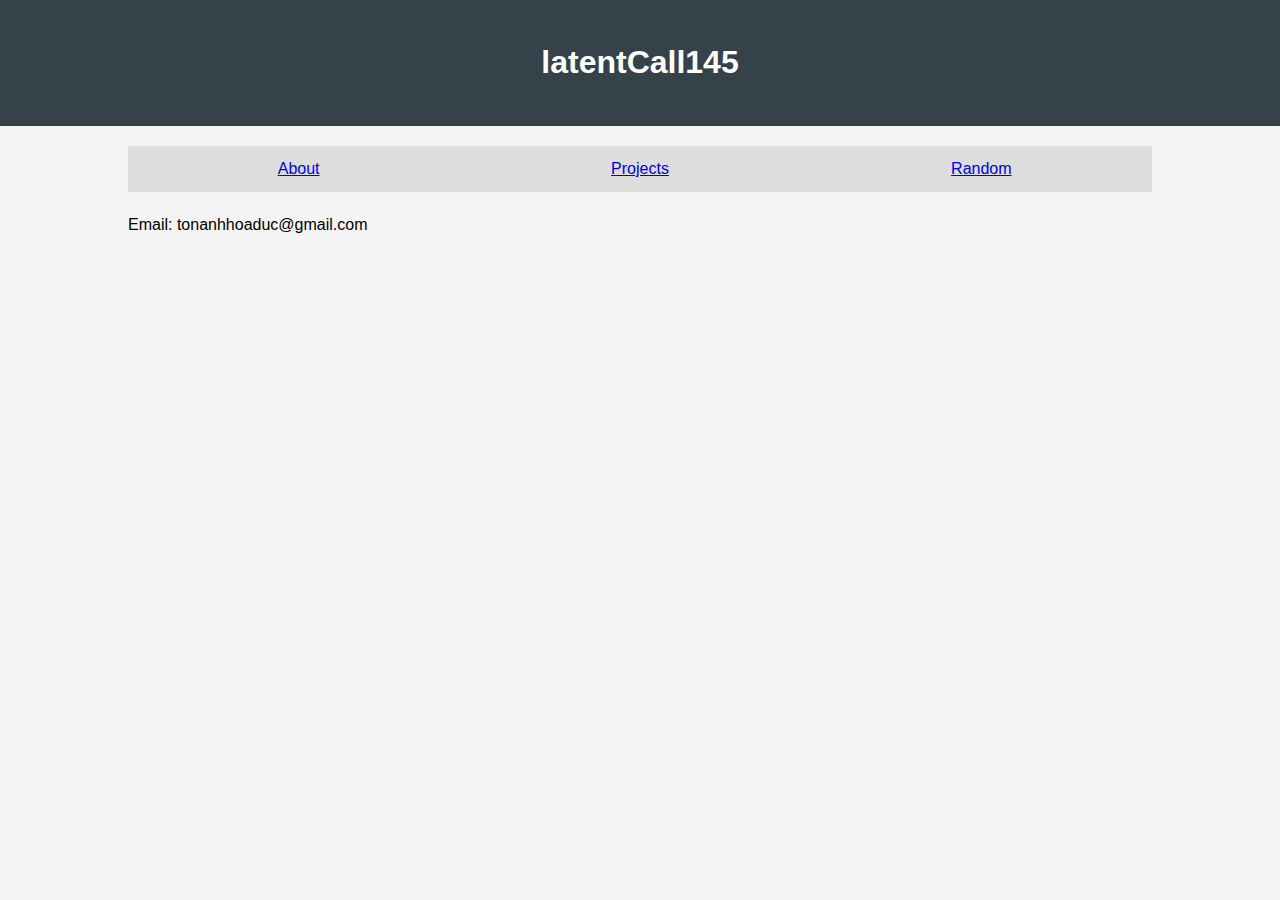
==== index.html @ 5f7debbe "now with pictures!" ====
<!DOCTYPE html>
<html lang="en">
<head>
    <meta charset="UTF-8">
    <meta name="viewport" content="width=device-width, initial-scale=1.0">
    <title>latentCall145</title>
    <link rel="icon" type="image/x-icon" href="assets/turtle32.png">
    <style>
        body {
            font-family: Verdana, sans-serif;
            line-height: 1.6;
            margin: 0;
            padding: 0;
            background-color: #f4f4f4;
        }
        header {
            background-color: #35424a;
            color: white;
            text-align: center;
            padding: 1rem;
        }
        .container {
            width: 80%;
            margin: auto;
            overflow: hidden;
            padding: 20px;
        }
        .project {
            background-color: #fff;
            border-radius: 5px;
            padding: 20px;
            margin-bottom: 20px;
            overflow: auto;
        }
        .project h3 {
            margin-top: 0;
        }
        .tabs {
            display: flex;
            position: sticky;
            top: 0;
            margin-bottom: 20px;
        }
        .tab {
            flex: 1;
            text-align: center;
            padding: 10px;
            background-color: #ddd;
            cursor: pointer;
        }
        .tab-content {
            display: none;
        }
        .tab-content:target {
            display: block;
        }
        .tab-content:target::before { /* prevents scroll-down when click tab */
            content: "";
            display: block;
            height: 300px; /* Adjust based on your tabs height */
            margin-top: -300px; /* Negative value of the height */
        }
        .tool {
            height: 64px;
            margin-left: 32px;
            margin-right: 32px;
        }
        .motif {
            height: 128px;
        }
    </style>
</head>
<body>
    <header>
        <h1>latentCall145</h1>
    </header>

    <div class="container">
        <div class="tabs">
            <a href="#about-page" class="tab about-page">About</a>
            <a href="#projects-page" class="tab projects-page">Projects</a>
            <a href="#random-page" class="tab random-page">Random</a>
        </div>

        <div id="about-page" class="tab-content">
            <h2>About Me</h2>
            <p>I'm passionate about machine learning and their applications, especially generative image/video models. I also like performance optimization, whether it be CPUs, GPUs, TPUs, or pretty much anything else.</p>
        </div>

        <div id="projects-page" class="tab-content">
            <h2>My Projects</h2>

            <div class="project">
                <img src="assets/gn.png" class="motif">
                <details>
                    <summary>GPU-Optimized Group Normalization (<a href="https://github.com/latentCall145/channels-last-groupnorm">code</a>)</summary>
                    <ul>
                        <li>Yielded up to 2x speedup over PyTorch’s group normalization implementation by rewriting CUDA kernels, tuning kernel
                        configurations and memory access schemes, and profiling kernels using Nvidia Nsight Compute</li>
                        <li>Sped up end-to-end CNN training by 35% and reduced memory usage by 30% by leveraging faster memory formats (NHWC) and fusing normalization with activation functions </li>
                        <li>Open-sourced code as well as a <a href="https://drive.google.com/file/d/1c-FvwCT6FWw5eYI-MqyNc311mrnKV6un/view?usp=sharing">document</a> deriving the forward/backward pass</li>
                        <li>Tools used: CUDA, C++, Nvidia Nsight Compute, PyTorch</li>
                    </ul>
                <img src="assets/cuda.png" class="tool">
                <img src="assets/c++.png" class="tool">
                <img src="assets/nsight.png" class="tool">
                <img src="assets/pytorch.png" class="tool">
                </details>
            </div>
            <div class="project">
                <img src="assets/diffusion.png" class="motif">
                <details>
                    <summary>Generative Text-to-Image AI From Scratch (<a href="https://github.com/latentCall145/latent-diffusion">code</a>, <a href="https://wandb.ai/tiewa_enguin/tpu_ldm_ddpm_v2/reports/Attempting-to-Train-Stable-Diffusion-From-Scratch-For-Free--Vmlldzo1MTYxNjU0">report</a>)</summary>
                    <ul>
                        <li>Reimplemented and trained a generative text-to-image denoising diffusion probabilistic model from scratch on an 800 GB subset of the laion2B-en image-caption dataset</li>
                        <li>Increased model training efficiency as measured by hardware utilization on a Google TPU-v3-8 AI chip from 23.4% to 68.0% using PyTorch/XLA and Tensorboard</li>
                        <li>Tracked model experiments, training progress, and wrote reports to document my work using Weights &amp; Biases</li>
                        <li>The diffusion model is a successor to another generative image model I've made from scratch (<a href="https://github.com/latentCall145/StyleGAN-ADA">StyleGAN2-ADA</a>)</li>
                        <li>Tools Used: Python, PyTorch/XLA, Tensorboard, Weights &amp; Biases</li>
                    </ul>
                <img src="assets/python.png" class="tool">
                <img src="assets/pytorch.png" class="tool">
                <img src="assets/xla.png" class="tool">
                <img src="assets/tensorboard.png" class="tool">
                <img src="assets/wab.png" class="tool">
                </details>
            </div>
            <div class="project">
                <img src="assets/flux.png" class="motif">
                <details>
                    <summary>Large Model Inference on Consumer-Grade Hardware (<a href="https://youtu.be/SbFm2-2_9Ak">video</a>)</summary>
                    <ul>
                        <li>Reduced memory usage of 12 billion parameter text-to-image model (FLUX.1) inference by 66x over naive methods using Huggingface Diffusers (from ~33 GB VRAM down to 512 MB to generate a 1024x1024 image)</li>
                        <li>Halved memory usage and sped up inference by 40% over publicly available Diffusers codebase by patching source code to use low-precision CuBLAS matrix multiplication algorithms, operator fusion, and activation freeing</li>
                        <li>Reduced inference time on NVIDIA Volta GPUs by <a href="https://github.com/huggingface/diffusers/issues/9095">4.4x</a> by merging a <a href="https://github.com/huggingface/diffusers/pull/9097">pull request</a> into Huggingface Diffusers which fixed FLUX.1 numerical overflow with float16 inputs</li>
                        <li>Eliminated any latency or memory consumption when quantizing models in Huggingface Quanto by fixing a bug regarding needless weight initialization in quantized modules (<a href="https://github.com/huggingface/optimum-quanto/pull/297">bug fix</a> merged into main codebase)</li>
                        <li>icon next to this project generated with FLUX.1[schnell]; prompt: <i>ornate ink caligraphy spelling out "FLUX.1 512 MB"</i></li>
                        <li>Tools used: Huggingface Diffusers, Nvidia Nsight Systems, PyTorch, Python</li>
                    </ul>
                <img src="assets/diffusers.png" class="tool">
                <img src="assets/nsight.png" class="tool">
                <img src="assets/pytorch.png" class="tool">
                <img src="assets/python.png" class="tool">
                </details>
            </div>
            <div class="project">
                <img src="assets/cxl.png" class="motif">
                <details>
                    <summary>CoxLines: Rowing Data Collection + Analysis Tool</summary>
                    <ul>
                        <li>Developed iOS app via Swift/XCode to collect GPS, accelerometer, gyroscope, and microphone data from a rowing shell</li>
                        <li>Designed a GUI using PyQt, NumPy, and Pandas to visualize boat position, speed, and steering effectiveness, which is also synced with microphone recordings</li>
                        <li>Collected 30+ hours of rowing data (and 300+ km of rowing/running data) using CoxLines and analyzed data using GUI and Matplotlib to identify areas of technical improvement within varsity boats</li>
                        <li>Tools Used: NumPy, PyQt, Pandas, Matplotlib, Swift, XCode</li>
                    </ul>
                <img src="assets/numpy.png" class="tool">
                <img src="assets/pyqt.png" class="tool">
                <img src="assets/pandas.png" class="tool">
                <img src="assets/matplotlib.png" class="tool">
                <img src="assets/swift.png" class="tool">
                <img src="assets/xcode.png" class="tool">
                </details>
            </div>
            <div class="project">
                <img src="assets/sr.png" class="motif">
                <details>
                    <summary>AI Image/Video Upscaling (<a href="https://github.com/latentCall145/esrGAN">model code</a>, <a href="https://github.com/latentCall145/srGANWeb">web app code</a>)</summary>
                     <ul>
                         <li>Tools Used: PyTorch, TensorFlow, Keras, Flask, HTML, CSS</li>
                         <li>Implemented generative adversarial networks (SRGAN, ESRGAN, Real-ESRGAN, BasicVSR) for image and video upscaling using TensorFlow, Keras, and PyTorch from scratch</li>
                         <li>Designed a web app via Flask, HTML, and CSS to upload and upscale images</li>
                     </ul>

                <img src="assets/pytorch.png" class="tool">
                <img src="assets/tensorflow.png" class="tool">
                <img src="assets/keras.png" class="tool">
                <img src="assets/flask.png" class="tool">
                <img src="assets/html.png" class="tool">
                <img src="assets/css.png" class="tool">
                </details>
            </div>
            <div class="project">
                <img src="assets/mnist.png" class="motif">
                <details>
                    <summary>Deep Learning in C (<a href="https://github.com/latentCall145/nnic2">code</a>)</summary>
                    <ul>
                        <li>Trained a neural network (an MLP to be specific) to recognize images from the MNIST numbers dataset entirely in C, covering file processing, forward passes, backpropagation, and model optimization</li>
                        <li>Implemented a BLAS matrix multiplication algorithm reaching 80% performance of OpenBLAS (fastest open-source implementation)</li>
                        <li>Tools Used: C</li>
                    </ul>
                <img src="assets/c.png" class="tool">
                </details>
            </div>
            <div class="project">
                <img src="assets/nn.png" class="motif">
                <details>
                    <summary>Neural Network Framework (<a href="https://github.com/latentCall145/nnfs/tree/main">code</a>)</summary>
                    <ul>
                        <li>Created a basic neural network framework which supports construction, inference, and training of MLPs and CNNs</li>
                        <li>Layers: linear, 2D convolution (dense and depthwise), nearest-neighbor upsampling, max/average pooling, flatten, ReLU, leaky ReLU, sigmoid, softmax</li>
                        <li>Losses: L2, cross-entropy</li>
                        <li>Optimizers: SGD (with momentum), Adam</li>
                        <li>Tools Used: NumPy, Python</li>
                    </ul>
                <img src="assets/numpy.png" class="tool">
                <img src="assets/python.png" class="tool">
                </details>
            </div>
            <div class="project">
                <img src="assets/othello.png" class="motif">
                <details>
                    <summary>Othello Engine</summary>
                    <ul>
                        <li>Designed a Python Othello engine using minimax, alpha-beta pruning, and evolutionary algorithms</li>
                        <li>Boosted engine end-game performance by using linear regression of board state evaluations trained on 10,000+ Othello games of the engine playing against itself</li>
                        <li>Play <a href=https://othello.tjhsst.edu/play/>here</a>: (my AI is 2023tnguyen; I did not make the website)</li>
                        <li>Tools Used: Python</li>
                    </ul>
                <img src="assets/python.png" class="tool">
                </details>
            </div>
            <div class="project">
                <img src="assets/15-puzzle.png" class="motif">
                <details>
                    <summary>15-Puzzle Solver (<a href="https://github.com/latentCall145/DeepCubeA">code</a>)</summary>
                    <ul>
                        <li>Boosted 15-puzzle solving speed 9x over baseline using A* and additive pattern database (PDB) heuristics in Python (note: this project was an extension of a class assignment; the baseline was a canonical solution which also used A* with an improved Manhattan distance heuristic)</li>
                        <li>Trained reinforcement learning neural network heuristic (DeepCubeA) using PyTorch for a 1.25-14x speedup over PDB solver</li>
                        <li>Tools Used: Python, PyTorch</li>
                    </ul>
                <img src="assets/python.png" class="tool">
                <img src="assets/pytorch.png" class="tool">
                </details>
            </div>
            <div class="project">
                <img src="assets/cluster.png" class="motif">
                <details>
                    <summary>Image Compression via Clustering</summary>
                    <ul>
                        <li>Tools Used: NumPy, Python</li>
                        <li>Used K-Means clustering on image pixel values to determine the best colors to represent an image using NumPy</li>
                        <li>Sped up Scikit-learn’s Gaussian mixture model implementation by 7x for the same task by modifying model update equations to avoid recomputation of repeated pixel values</li>
                        <li>Tools Used: NumPy, Python</li>
                    </ul>
                <img src="assets/numpy.png" class="tool">
                <img src="assets/python.png" class="tool">
                </details>
            </div>
            <div class="project">
                <img src="assets/blackjack.png" class="motif">
                <details>
                    <summary>Blackjack AI</summary>
                    <ul>
                        <li>Simulated 25M+ blackjack games with Python multiprocessing to generate win probabilities of blackjack states given player/dealer hands and deck card counts</li>
                        <li>Used expectiminimax and the Kelly criterion to determine optimal blackjack and betting policy</li>
                        <li>Outperforms basic betting strategies 54% of the time and yields an average return of 0.1% per round based on a simulation of 10M 5-game rounds with one deck</li>
                        <li>Tools Used: Python</li>
                    </ul>
                <img src="assets/python.png" class="tool">
                </details>
            </div>
        </div>

        <div id="random-page" class="tab-content">
            <h2>Random</h2>
            <ul>
                <li>Hardware: Dell Inspiron 16 Plus 7620 (Intel-i7 12700H, Nvidia 3060 Max-Q, 32GB RAM)</li>
                <li>OS: Ubuntu 24.04</li>
                <li>Window Manager: i3</li>
                <li>Editor: Vim</li>
                <li>Other software I like: Gtimelog, Signal</li>
                <li>Hardest origami models I folded:
                    <ul>
                        <li> US Flag (Robert J. Lang)</li>
                        <li> Ancient Dragon (Kamiya Satoshi)</li>
                        <li> Phoenix 3.5 (Kamiya Satoshi)</li>
                    </ul>
                </li>
            </ul>
        </div>

        <section id="contact">
            <p>Email: tonanhhoaduc@gmail.com</p>
        </section>
    </div>
</body>
</html>
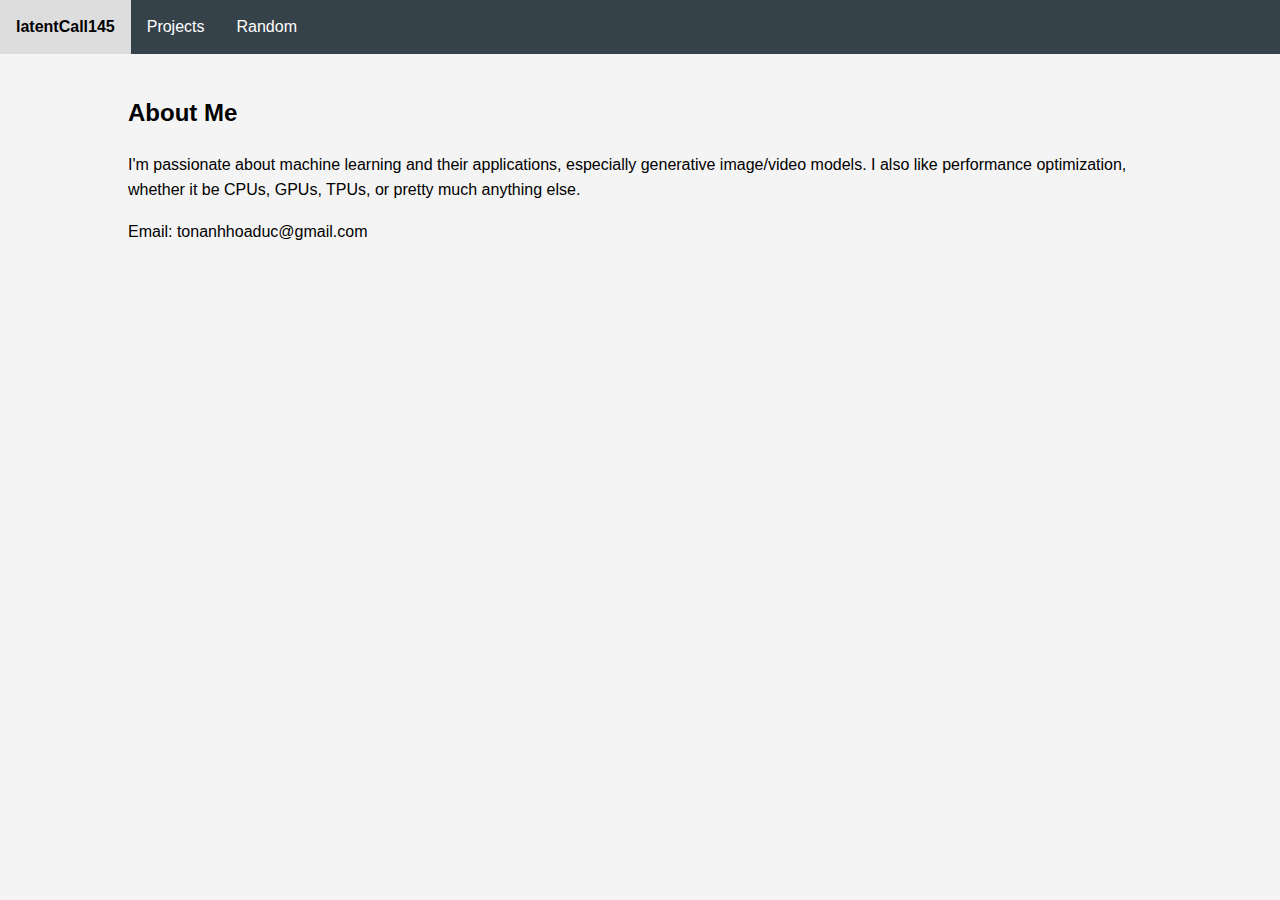
==== commit 73781858: "added ldm report, add navbar" ====
--- a/index.html
+++ b/index.html
@@ -1,287 +1,24 @@
 <!DOCTYPE html>
 <html lang="en">
-<head>
-    <meta charset="UTF-8">
-    <meta name="viewport" content="width=device-width, initial-scale=1.0">
-    <title>latentCall145</title>
-    <link rel="icon" type="image/x-icon" href="assets/turtle32.png">
-    <style>
-        body {
-            font-family: Verdana, sans-serif;
-            line-height: 1.6;
-            margin: 0;
-            padding: 0;
-            background-color: #f4f4f4;
-        }
-        header {
-            background-color: #35424a;
-            color: white;
-            text-align: center;
-            padding: 1rem;
-        }
-        .container {
-            width: 80%;
-            margin: auto;
-            overflow: hidden;
-            padding: 20px;
-        }
-        .project {
-            background-color: #fff;
-            border-radius: 5px;
-            padding: 20px;
-            margin-bottom: 20px;
-            overflow: auto;
-        }
-        .project h3 {
-            margin-top: 0;
-        }
-        .tabs {
-            display: flex;
-            position: sticky;
-            top: 0;
-            margin-bottom: 20px;
-        }
-        .tab {
-            flex: 1;
-            text-align: center;
-            padding: 10px;
-            background-color: #ddd;
-            cursor: pointer;
-        }
-        .tab-content {
-            display: none;
-        }
-        .tab-content:target {
-            display: block;
-        }
-        .tab-content:target::before { /* prevents scroll-down when click tab */
-            content: "";
-            display: block;
-            height: 300px; /* Adjust based on your tabs height */
-            margin-top: -300px; /* Negative value of the height */
-        }
-        .tool {
-            height: 64px;
-            margin-left: 32px;
-            margin-right: 32px;
-        }
-        .motif {
-            height: 128px;
-        }
-    </style>
-</head>
-<body>
-    <header>
-        <h1>latentCall145</h1>
-    </header>
-
-    <div class="container">
-        <div class="tabs">
-            <a href="#about-page" class="tab about-page">About</a>
-            <a href="#projects-page" class="tab projects-page">Projects</a>
-            <a href="#random-page" class="tab random-page">Random</a>
+    <head>
+        <meta charset="UTF-8">
+        <meta name="viewport" content="width=device-width, initial-scale=1.0">
+        <title>latentCall145</title>
+        <link rel="icon" type="image/x-icon" href="assets/turtle32.png">
+        <link rel="stylesheet" href="style.css">
+        <style>
+        </style>
+    </head>
+    <body>
+        <div class="navbar">
+            <a href="index.html"><b>latentCall145</b></a>
+            <a href="projects/index.html">Projects</a>
+            <a href="random/index.html">Random</a>
         </div>
-
-        <div id="about-page" class="tab-content">
+        <div class="container">
             <h2>About Me</h2>
             <p>I'm passionate about machine learning and their applications, especially generative image/video models. I also like performance optimization, whether it be CPUs, GPUs, TPUs, or pretty much anything else.</p>
+            <p>Email: tonanhhoaduc@gmail.com</p>
         </div>
-
-        <div id="projects-page" class="tab-content">
-            <h2>My Projects</h2>
-
-            <div class="project">
-                <img src="assets/gn.png" class="motif">
-                <details>
-                    <summary>GPU-Optimized Group Normalization (<a href="https://github.com/latentCall145/channels-last-groupnorm">code</a>)</summary>
-                    <ul>
-                        <li>Yielded up to 2x speedup over PyTorch’s group normalization implementation by rewriting CUDA kernels, tuning kernel
-                        configurations and memory access schemes, and profiling kernels using Nvidia Nsight Compute</li>
-                        <li>Sped up end-to-end CNN training by 35% and reduced memory usage by 30% by leveraging faster memory formats (NHWC) and fusing normalization with activation functions </li>
-                        <li>Open-sourced code as well as a <a href="https://drive.google.com/file/d/1c-FvwCT6FWw5eYI-MqyNc311mrnKV6un/view?usp=sharing">document</a> deriving the forward/backward pass</li>
-                        <li>Tools used: CUDA, C++, Nvidia Nsight Compute, PyTorch</li>
-                    </ul>
-                <img src="assets/cuda.png" class="tool">
-                <img src="assets/c++.png" class="tool">
-                <img src="assets/nsight.png" class="tool">
-                <img src="assets/pytorch.png" class="tool">
-                </details>
-            </div>
-            <div class="project">
-                <img src="assets/diffusion.png" class="motif">
-                <details>
-                    <summary>Generative Text-to-Image AI From Scratch (<a href="https://github.com/latentCall145/latent-diffusion">code</a>, <a href="https://wandb.ai/tiewa_enguin/tpu_ldm_ddpm_v2/reports/Attempting-to-Train-Stable-Diffusion-From-Scratch-For-Free--Vmlldzo1MTYxNjU0">report</a>)</summary>
-                    <ul>
-                        <li>Reimplemented and trained a generative text-to-image denoising diffusion probabilistic model from scratch on an 800 GB subset of the laion2B-en image-caption dataset</li>
-                        <li>Increased model training efficiency as measured by hardware utilization on a Google TPU-v3-8 AI chip from 23.4% to 68.0% using PyTorch/XLA and Tensorboard</li>
-                        <li>Tracked model experiments, training progress, and wrote reports to document my work using Weights &amp; Biases</li>
-                        <li>The diffusion model is a successor to another generative image model I've made from scratch (<a href="https://github.com/latentCall145/StyleGAN-ADA">StyleGAN2-ADA</a>)</li>
-                        <li>Tools Used: Python, PyTorch/XLA, Tensorboard, Weights &amp; Biases</li>
-                    </ul>
-                <img src="assets/python.png" class="tool">
-                <img src="assets/pytorch.png" class="tool">
-                <img src="assets/xla.png" class="tool">
-                <img src="assets/tensorboard.png" class="tool">
-                <img src="assets/wab.png" class="tool">
-                </details>
-            </div>
-            <div class="project">
-                <img src="assets/flux.png" class="motif">
-                <details>
-                    <summary>Large Model Inference on Consumer-Grade Hardware (<a href="https://youtu.be/SbFm2-2_9Ak">video</a>)</summary>
-                    <ul>
-                        <li>Reduced memory usage of 12 billion parameter text-to-image model (FLUX.1) inference by 66x over naive methods using Huggingface Diffusers (from ~33 GB VRAM down to 512 MB to generate a 1024x1024 image)</li>
-                        <li>Halved memory usage and sped up inference by 40% over publicly available Diffusers codebase by patching source code to use low-precision CuBLAS matrix multiplication algorithms, operator fusion, and activation freeing</li>
-                        <li>Reduced inference time on NVIDIA Volta GPUs by <a href="https://github.com/huggingface/diffusers/issues/9095">4.4x</a> by merging a <a href="https://github.com/huggingface/diffusers/pull/9097">pull request</a> into Huggingface Diffusers which fixed FLUX.1 numerical overflow with float16 inputs</li>
-                        <li>Eliminated any latency or memory consumption when quantizing models in Huggingface Quanto by fixing a bug regarding needless weight initialization in quantized modules (<a href="https://github.com/huggingface/optimum-quanto/pull/297">bug fix</a> merged into main codebase)</li>
-                        <li>icon next to this project generated with FLUX.1[schnell]; prompt: <i>ornate ink caligraphy spelling out "FLUX.1 512 MB"</i></li>
-                        <li>Tools used: Huggingface Diffusers, Nvidia Nsight Systems, PyTorch, Python</li>
-                    </ul>
-                <img src="assets/diffusers.png" class="tool">
-                <img src="assets/nsight.png" class="tool">
-                <img src="assets/pytorch.png" class="tool">
-                <img src="assets/python.png" class="tool">
-                </details>
-            </div>
-            <div class="project">
-                <img src="assets/cxl.png" class="motif">
-                <details>
-                    <summary>CoxLines: Rowing Data Collection + Analysis Tool</summary>
-                    <ul>
-                        <li>Developed iOS app via Swift/XCode to collect GPS, accelerometer, gyroscope, and microphone data from a rowing shell</li>
-                        <li>Designed a GUI using PyQt, NumPy, and Pandas to visualize boat position, speed, and steering effectiveness, which is also synced with microphone recordings</li>
-                        <li>Collected 30+ hours of rowing data (and 300+ km of rowing/running data) using CoxLines and analyzed data using GUI and Matplotlib to identify areas of technical improvement within varsity boats</li>
-                        <li>Tools Used: NumPy, PyQt, Pandas, Matplotlib, Swift, XCode</li>
-                    </ul>
-                <img src="assets/numpy.png" class="tool">
-                <img src="assets/pyqt.png" class="tool">
-                <img src="assets/pandas.png" class="tool">
-                <img src="assets/matplotlib.png" class="tool">
-                <img src="assets/swift.png" class="tool">
-                <img src="assets/xcode.png" class="tool">
-                </details>
-            </div>
-            <div class="project">
-                <img src="assets/sr.png" class="motif">
-                <details>
-                    <summary>AI Image/Video Upscaling (<a href="https://github.com/latentCall145/esrGAN">model code</a>, <a href="https://github.com/latentCall145/srGANWeb">web app code</a>)</summary>
-                     <ul>
-                         <li>Tools Used: PyTorch, TensorFlow, Keras, Flask, HTML, CSS</li>
-                         <li>Implemented generative adversarial networks (SRGAN, ESRGAN, Real-ESRGAN, BasicVSR) for image and video upscaling using TensorFlow, Keras, and PyTorch from scratch</li>
-                         <li>Designed a web app via Flask, HTML, and CSS to upload and upscale images</li>
-                     </ul>
-
-                <img src="assets/pytorch.png" class="tool">
-                <img src="assets/tensorflow.png" class="tool">
-                <img src="assets/keras.png" class="tool">
-                <img src="assets/flask.png" class="tool">
-                <img src="assets/html.png" class="tool">
-                <img src="assets/css.png" class="tool">
-                </details>
-            </div>
-            <div class="project">
-                <img src="assets/mnist.png" class="motif">
-                <details>
-                    <summary>Deep Learning in C (<a href="https://github.com/latentCall145/nnic2">code</a>)</summary>
-                    <ul>
-                        <li>Trained a neural network (an MLP to be specific) to recognize images from the MNIST numbers dataset entirely in C, covering file processing, forward passes, backpropagation, and model optimization</li>
-                        <li>Implemented a BLAS matrix multiplication algorithm reaching 80% performance of OpenBLAS (fastest open-source implementation)</li>
-                        <li>Tools Used: C</li>
-                    </ul>
-                <img src="assets/c.png" class="tool">
-                </details>
-            </div>
-            <div class="project">
-                <img src="assets/nn.png" class="motif">
-                <details>
-                    <summary>Neural Network Framework (<a href="https://github.com/latentCall145/nnfs/tree/main">code</a>)</summary>
-                    <ul>
-                        <li>Created a basic neural network framework which supports construction, inference, and training of MLPs and CNNs</li>
-                        <li>Layers: linear, 2D convolution (dense and depthwise), nearest-neighbor upsampling, max/average pooling, flatten, ReLU, leaky ReLU, sigmoid, softmax</li>
-                        <li>Losses: L2, cross-entropy</li>
-                        <li>Optimizers: SGD (with momentum), Adam</li>
-                        <li>Tools Used: NumPy, Python</li>
-                    </ul>
-                <img src="assets/numpy.png" class="tool">
-                <img src="assets/python.png" class="tool">
-                </details>
-            </div>
-            <div class="project">
-                <img src="assets/othello.png" class="motif">
-                <details>
-                    <summary>Othello Engine</summary>
-                    <ul>
-                        <li>Designed a Python Othello engine using minimax, alpha-beta pruning, and evolutionary algorithms</li>
-                        <li>Boosted engine end-game performance by using linear regression of board state evaluations trained on 10,000+ Othello games of the engine playing against itself</li>
-                        <li>Play <a href=https://othello.tjhsst.edu/play/>here</a>: (my AI is 2023tnguyen; I did not make the website)</li>
-                        <li>Tools Used: Python</li>
-                    </ul>
-                <img src="assets/python.png" class="tool">
-                </details>
-            </div>
-            <div class="project">
-                <img src="assets/15-puzzle.png" class="motif">
-                <details>
-                    <summary>15-Puzzle Solver (<a href="https://github.com/latentCall145/DeepCubeA">code</a>)</summary>
-                    <ul>
-                        <li>Boosted 15-puzzle solving speed 9x over baseline using A* and additive pattern database (PDB) heuristics in Python (note: this project was an extension of a class assignment; the baseline was a canonical solution which also used A* with an improved Manhattan distance heuristic)</li>
-                        <li>Trained reinforcement learning neural network heuristic (DeepCubeA) using PyTorch for a 1.25-14x speedup over PDB solver</li>
-                        <li>Tools Used: Python, PyTorch</li>
-                    </ul>
-                <img src="assets/python.png" class="tool">
-                <img src="assets/pytorch.png" class="tool">
-                </details>
-            </div>
-            <div class="project">
-                <img src="assets/cluster.png" class="motif">
-                <details>
-                    <summary>Image Compression via Clustering</summary>
-                    <ul>
-                        <li>Tools Used: NumPy, Python</li>
-                        <li>Used K-Means clustering on image pixel values to determine the best colors to represent an image using NumPy</li>
-                        <li>Sped up Scikit-learn’s Gaussian mixture model implementation by 7x for the same task by modifying model update equations to avoid recomputation of repeated pixel values</li>
-                        <li>Tools Used: NumPy, Python</li>
-                    </ul>
-                <img src="assets/numpy.png" class="tool">
-                <img src="assets/python.png" class="tool">
-                </details>
-            </div>
-            <div class="project">
-                <img src="assets/blackjack.png" class="motif">
-                <details>
-                    <summary>Blackjack AI</summary>
-                    <ul>
-                        <li>Simulated 25M+ blackjack games with Python multiprocessing to generate win probabilities of blackjack states given player/dealer hands and deck card counts</li>
-                        <li>Used expectiminimax and the Kelly criterion to determine optimal blackjack and betting policy</li>
-                        <li>Outperforms basic betting strategies 54% of the time and yields an average return of 0.1% per round based on a simulation of 10M 5-game rounds with one deck</li>
-                        <li>Tools Used: Python</li>
-                    </ul>
-                <img src="assets/python.png" class="tool">
-                </details>
-            </div>
-        </div>
-
-        <div id="random-page" class="tab-content">
-            <h2>Random</h2>
-            <ul>
-                <li>Hardware: Dell Inspiron 16 Plus 7620 (Intel-i7 12700H, Nvidia 3060 Max-Q, 32GB RAM)</li>
-                <li>OS: Ubuntu 24.04</li>
-                <li>Window Manager: i3</li>
-                <li>Editor: Vim</li>
-                <li>Other software I like: Gtimelog, Signal</li>
-                <li>Hardest origami models I folded:
-                    <ul>
-                        <li> US Flag (Robert J. Lang)</li>
-                        <li> Ancient Dragon (Kamiya Satoshi)</li>
-                        <li> Phoenix 3.5 (Kamiya Satoshi)</li>
-                    </ul>
-                </li>
-            </ul>
-        </div>
-
-        <section id="contact">
-            <p>Email: tonanhhoaduc@gmail.com</p>
-        </section>
-    </div>
-</body>
+    </body>
 </html>
--- a/style.css
+++ b/style.css
@@ -0,0 +1,37 @@
+body {
+    font-family: Verdana, sans-serif;
+    line-height: 1.6;
+    margin: 0;
+    padding: 0;
+    background-color: #f4f4f4;
+}
+.container {
+    width: 80%;
+    margin: auto;
+    padding: 20px;
+}
+
+.navbar {
+    background-color: #35424a;
+    overflow: hidden;
+    position: sticky;
+    top: 0;
+}
+.navbar a {
+    float: left;
+    display: block;
+    color: white;
+    text-align: center;
+    padding: 14px 16px;
+    text-decoration: none;
+    transition: background-color 0.3s;
+}
+.navbar a:hover {
+    background-color: #ddd;
+    color: black;
+}
+
+.scrollbox { /* scrollable container to put images inside */
+    overflow: auto;
+    text-align: center;
+}
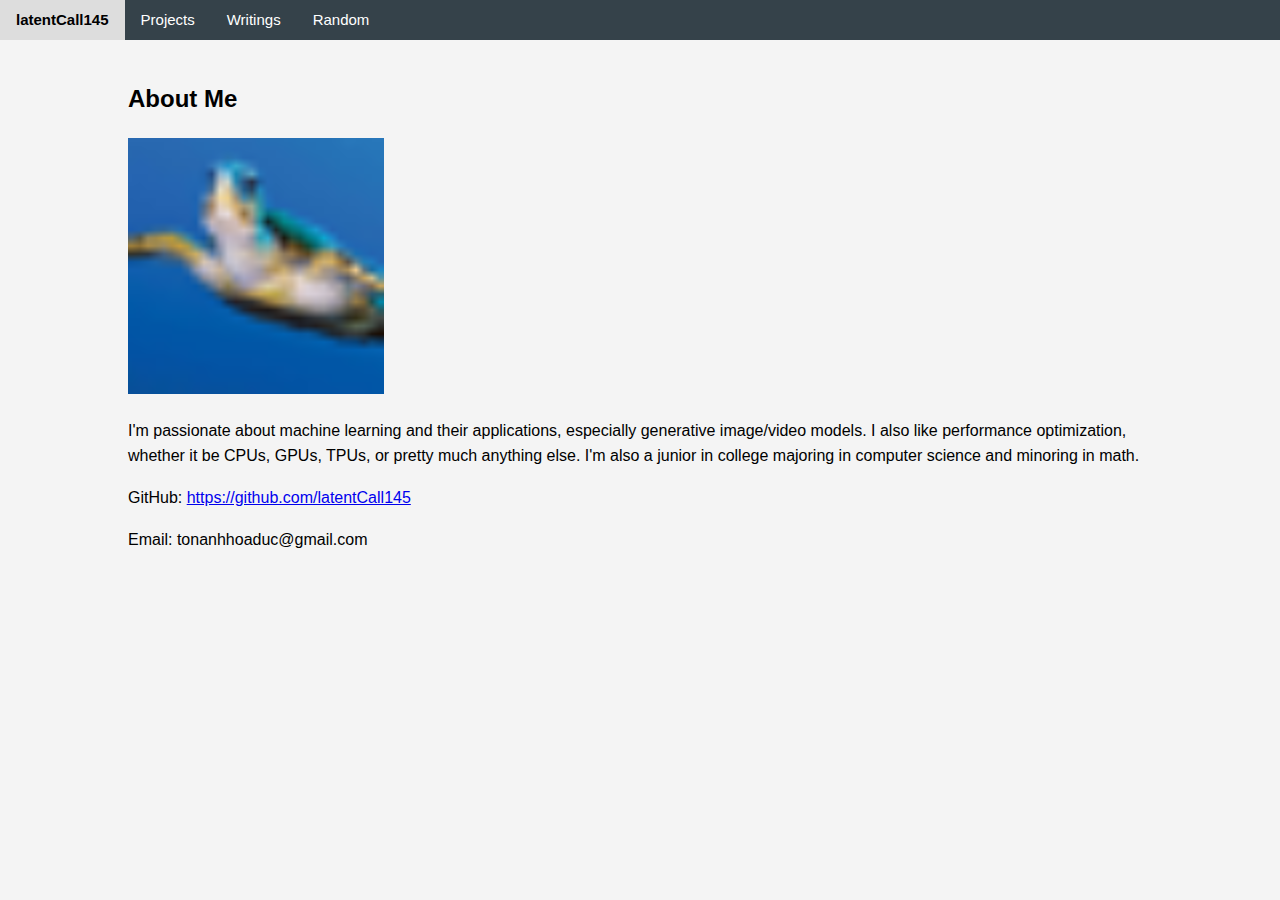
==== commit 86d8709e: "added gn math writeup and writing tab" ====
--- a/index.html
+++ b/index.html
@@ -13,11 +13,14 @@
         <div class="navbar">
             <a href="index.html"><b>latentCall145</b></a>
             <a href="projects/index.html">Projects</a>
+            <a href="writings/index.html">Writings</a>
             <a href="random/index.html">Random</a>
         </div>
         <div class="container">
             <h2>About Me</h2>
-            <p>I'm passionate about machine learning and their applications, especially generative image/video models. I also like performance optimization, whether it be CPUs, GPUs, TPUs, or pretty much anything else.</p>
+            <img src="assets/turtle32.png" height=256>
+            <p>I'm passionate about machine learning and their applications, especially generative image/video models. I also like performance optimization, whether it be CPUs, GPUs, TPUs, or pretty much anything else. I'm also a junior in college majoring in computer science and minoring in math.</p>
+            <p>GitHub: <a href="https://github.com/latentCall145">https://github.com/latentCall145</a></p>
             <p>Email: tonanhhoaduc@gmail.com</p>
         </div>
     </body>
--- a/style.css
+++ b/style.css
@@ -22,7 +22,8 @@
     display: block;
     color: white;
     text-align: center;
-    padding: 14px 16px;
+    font-size: 15px;
+    padding: 8px 16px;
     text-decoration: none;
     transition: background-color 0.3s;
 }
@@ -32,6 +33,19 @@
 }
 
 .scrollbox { /* scrollable container to put images inside */
-    overflow: auto;
+    overflow-y: hidden;
+    overflow-x: auto;
     text-align: center;
 }
+
+.caption {
+    color: #464c4e;
+    font-style: italic;
+    padding: 0px;
+    margin: 0px;
+    margin-bottom: 40px;
+}
+.warning {
+    color: red;
+    font-style: italic;
+}
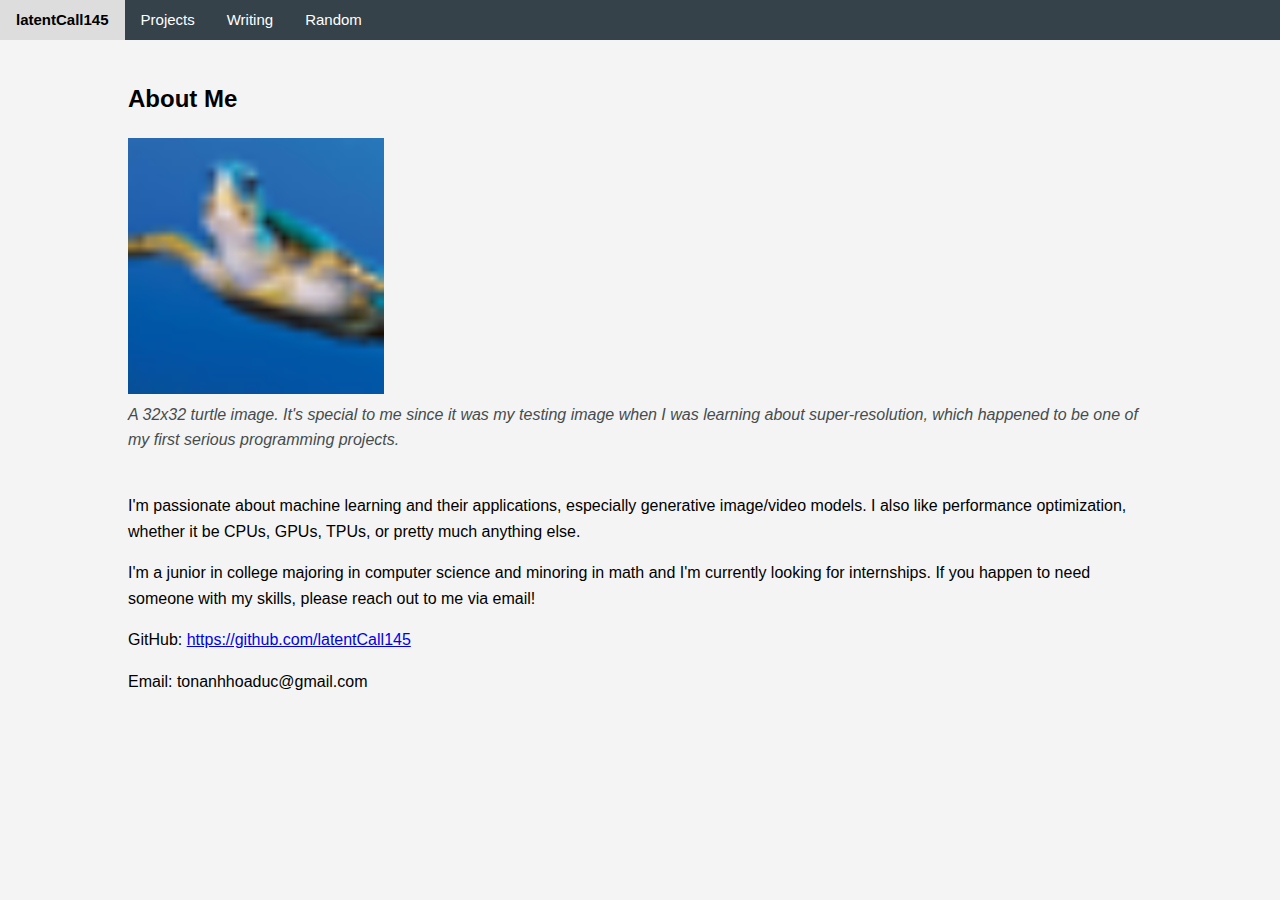
==== commit 1d39399b: "minor changes" ====
--- a/index.html
+++ b/index.html
@@ -6,6 +6,8 @@
         <title>latentCall145</title>
         <link rel="icon" type="image/x-icon" href="assets/turtle32.png">
         <link rel="stylesheet" href="style.css">
+        <meta name="description" content="latentCall145's site">
+        <meta name="keywords" content="latentCall145, AI, ML, programming">
         <style>
         </style>
     </head>
@@ -13,13 +15,15 @@
         <div class="navbar">
             <a href="index.html"><b>latentCall145</b></a>
             <a href="projects/index.html">Projects</a>
-            <a href="writings/index.html">Writings</a>
+            <a href="writing/index.html">Writing</a>
             <a href="random/index.html">Random</a>
         </div>
         <div class="container">
             <h2>About Me</h2>
-            <img src="assets/turtle32.png" height=256>
-            <p>I'm passionate about machine learning and their applications, especially generative image/video models. I also like performance optimization, whether it be CPUs, GPUs, TPUs, or pretty much anything else. I'm also a junior in college majoring in computer science and minoring in math.</p>
+            <img src="assets/turtle32.png" alt="32x32 turtle image" height=256>
+            <p class="caption">A 32x32 turtle image. It's special to me since it was my testing image when I was learning about super-resolution, which happened to be one of my first serious programming projects.</p>
+            <p>I'm passionate about machine learning and their applications, especially generative image/video models. I also like performance optimization, whether it be CPUs, GPUs, TPUs, or pretty much anything else.</p>
+            <p>I'm a junior in college majoring in computer science and minoring in math and I'm currently looking for internships. If you happen to need someone with my skills, please reach out to me via email!</p>
             <p>GitHub: <a href="https://github.com/latentCall145">https://github.com/latentCall145</a></p>
             <p>Email: tonanhhoaduc@gmail.com</p>
         </div>
